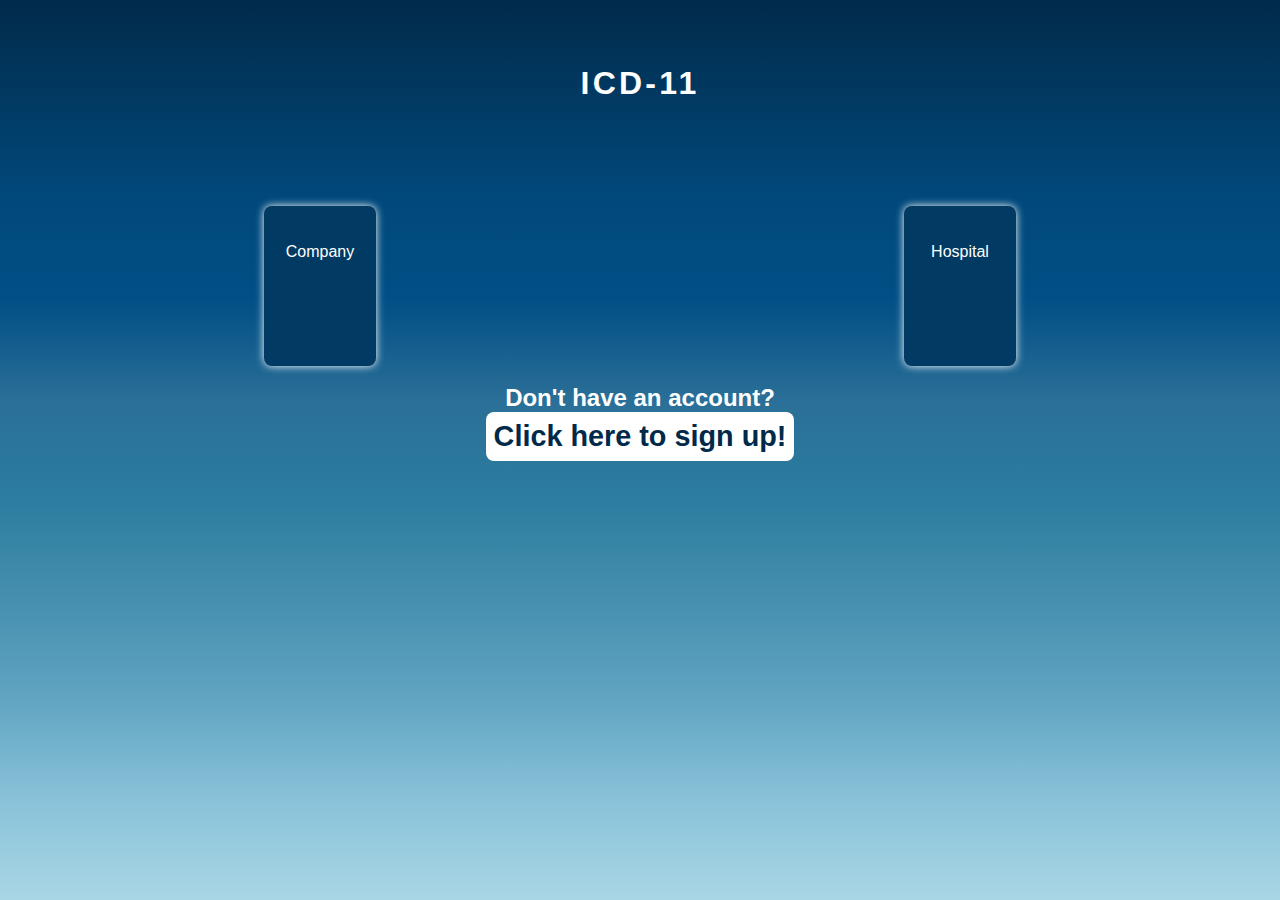
==== loginpage/index.html @ 3163ed45 "added new stuff" ====
<!DOCTYPE html>
<html lang="en">

<head>
    <link rel="stylesheet" href="smallmobiledesign.css" />
    <link rel="stylesheet" href="smallmobiledesign2.css" />
    <link rel="stylesheet" href="bigmobiledesign.css" />
    <link rel="stylesheet" href="desktopdesign.css">
    <link rel="stylesheet" href="https://cdnjs.cloudflare.com/ajax/libs/font-awesome/6.1.1/css/all.min.css"
        integrity="sha512-KfkfwYDsLkIlwQp6LFnl8zNdLGxu9YAA1QvwINks4PhcElQSvqcyVLLD9aMhXd13uQjoXtEKNosOWaZqXgel0g=="
        crossorigin="anonymous" referrerpolicy="no-referrer" />
    <meta charset="UTF-8">
    <meta http-equiv="X-UA-Compatible" content="IE=edge">
    <meta name="viewport" content="width=device-width, initial-scale=1">
    <title>Login page </title>
</head>

<body>
    <a href="/frontpage/frontpage.html" id="back"><i class="fa fa-arrow-circle-left" aria-hidden="true"></i></a>
    <h1>ICD-11</h1>
    <div class="container">
        <div class="topdiv">
            <i class="fa fa-building"></i><br> Company
            <div class="dropdiv">
                <form action="/intro/intro.html">
                    <label for="Email1">Email</label>
                    <br>
                    <input class="input" type="email" id="Email1">
                    <br>
                    <br>
                    <label for="Password1">Password</label>
                    <br>
                    <input class="input" type="password" id="Password1">
                    <br>
                    <br>
                    <button class="button" type="submit">Login</button>
                </form>
            </div>
        </div>
        <div class="topdiv">
            <i class="fa fa-hospital"></i><br> Hospital
            <div class="dropdiv">
                <form action="https://icd.who.int/browse11/l-m/en">
                    <label for="Email2">Email</label>
                    <br>
                    <input class="input" type="email" id="Email2">
                    <br>
                    <br>
                    <label for="Password2">Password</label>
                    <br>
                    <input class="input" type="password" id="Password2">
                    <br>
                    <br>
                    <button class="button" type="submit">Login</button>
                </form>
            </div>
        </div>
    </div>
    <br>
    <p>Don't have an account?
        <br><a href="/signup/signup.html" id="button">Click here to sign up!</a></p>
</body>

</html>
---- loginpage/smallmobiledesign.css ----
* {
  margin: 0rem 0rem
}

body {
  background: linear-gradient(#012a4a, #013a63, #01497c, #014f86, #2a6f97, #2c7da0, #468faf, #61a5c2, #89c2d9, #a9d6e5);
  background-attachment: fixed;
  text-align: center;
  font-family: "Alliance No.1", "Segoe UI", Helvetica, Arial;
  color: white
}

h1 {
  font-size: 2em;
  position: relative;
  display: inline-block;
  margin-top: 0;
  letter-spacing: .2rem;
  margin-bottom: 1rem;
  line-height: 4.75rem
}

.container {
  display: flex;
  justify-content: center;
  flex-direction: column;
  align-items: center
}

.topdiv {
  position: relative;
  width: 7rem;
  height: 10rem;
  margin-bottom: 10em;
  font-size: 1rem;
  background: #013a63;
  border-radius: .5rem;
  box-sizing: border-box;
  box-shadow: 0 0 .5em white
}

div i {
  font-size: 2rem;
  color: white;
  margin: auto;
  padding: 2rem;
  box-sizing: border-box
}

.dropdiv {
  position: absolute;
  opacity: 0;
  font-size: 1rem;
  top: 0;
  margin: auto;
  left: 0;
  width: 100%;
  height: 100%;
  background: white;
  color: black;
  border-radius: .5rem;
  transition: transform 2s
}

.input,
.button {
  font-size: 1rem;
  width: 70%;
  margin: auto
}

.button {
  border-radius: .5rem !important;
  background: #1ca01c !important
}

.topdiv:hover .dropdiv {
  opacity: 1;
  transform: translateY(100%);
  transition: .5s transform;
  z-index: -1
}

#back {
  display: inline-block;
  position: absolute;
  box-sizing: border-box;
  color: aliceblue;
  font-size: 300%;
  top: 1%;
  left: 0;
  margin: .5em
}
#button:hover {
  box-shadow: 0 0 1em white;
  background: #012a4a;
  color: aliceblue
}
#button 
{
  font-size: larger;
    background: white;
    display: inline-block;
    color: #012a4a;
    padding: 0.5rem;
    border-radius: 0.5rem;
    font-weight: bold;
    text-decoration: none;
}
p{
  font-size: x-large;
  font-weight: bold;
  
  animation-name: floating;
    animation-duration: 3s;
    animation-iteration-count: infinite;
    animation-timing-function: ease-in-out;
}
@keyframes floating {
  from {
    transform: translate(0, 0)
  }

  65% {
    transform: translate(0, 15px)
  }

  to {
    transform: translate(0, -0)
  }
}
---- loginpage/desktopdesign.css ----
@media screen and (min-width:67.5em) {
  body {
    overflow: hidden
  }

  h1 {
    position: relative;
    top:5vh;
    margin-bottom: 2.5rem
  }

  .container {
    margin-top: 10vh;
    flex-direction: row
  }

  .topdiv {
    text-align: center;
    margin: .25em;
    margin:auto;
  }
}
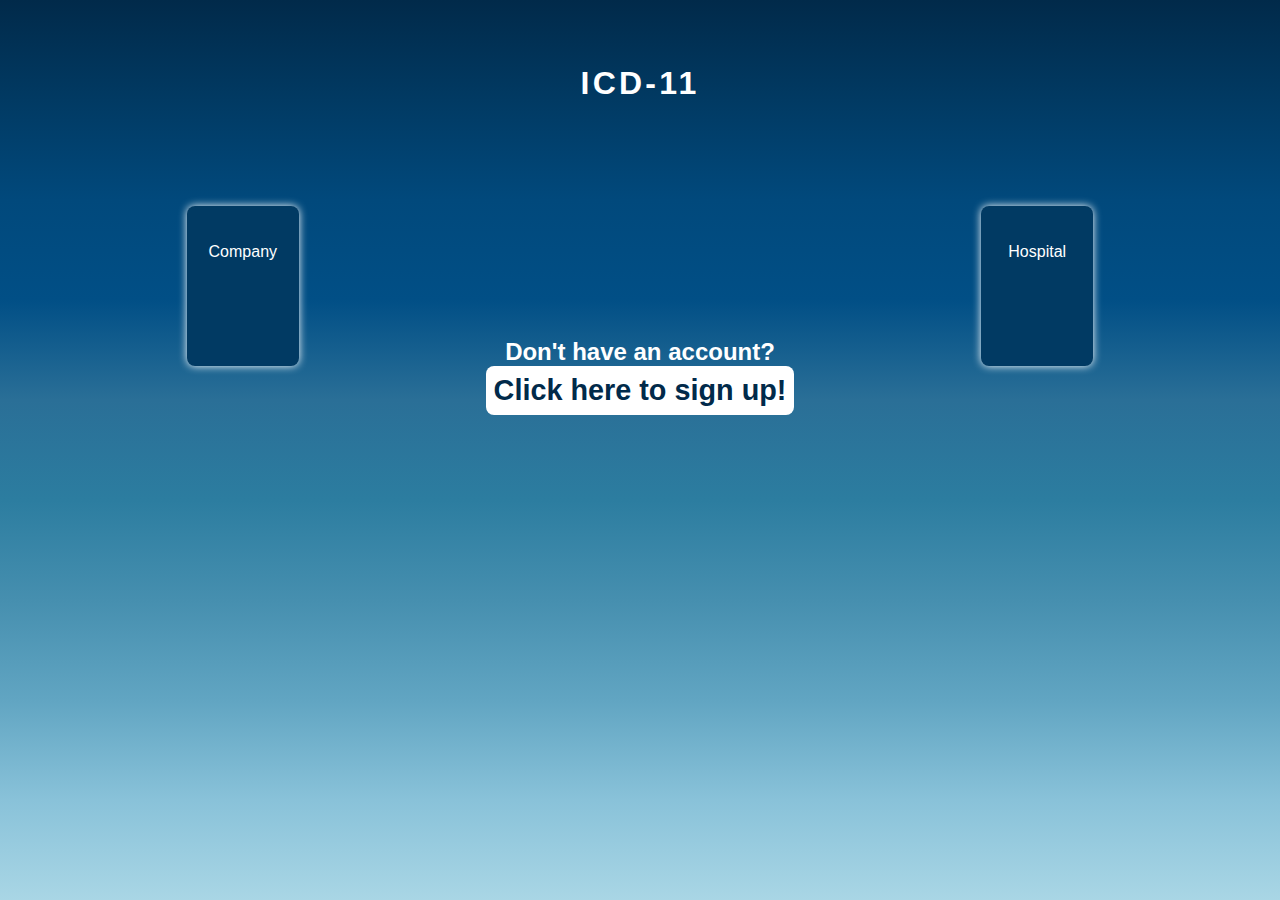
==== commit 27fa3197: "another last commit" ====
--- a/loginpage/index.html
+++ b/loginpage/index.html
@@ -37,6 +37,11 @@
                 </form>
             </div>
         </div>
+        <p>Don't have an account?
+        <br>
+        <a href="/signup/signup.html" id="button">Click here to sign up!</a>
+        </p>
+        
         <div class="topdiv">
             <i class="fa fa-hospital"></i><br> Hospital
             <div class="dropdiv">
@@ -57,8 +62,8 @@
         </div>
     </div>
     <br>
-    <p>Don't have an account?
-        <br><a href="/signup/signup.html" id="button">Click here to sign up!</a></p>
+    <br>
+    
 </body>
 
 </html>--- a/loginpage/smallmobiledesign.css
+++ b/loginpage/smallmobiledesign.css
@@ -7,7 +7,7 @@
   background-attachment: fixed;
   text-align: center;
   font-family: "Alliance No.1", "Segoe UI", Helvetica, Arial;
-  color: white
+  color: white;
 }
 
 h1 {
@@ -110,11 +110,13 @@
 p{
   font-size: x-large;
   font-weight: bold;
-  
+  display: inline-block;
+  position: relative;
   animation-name: floating;
-    animation-duration: 3s;
-    animation-iteration-count: infinite;
-    animation-timing-function: ease-in-out;
+  animation-duration: 3s;
+  animation-iteration-count: infinite;
+  animation-timing-function: ease-in-out;
+  bottom:-43vh;
 }
 @keyframes floating {
   from {
@@ -128,4 +130,4 @@
   to {
     transform: translate(0, -0)
   }
-}+}
--- a/loginpage/desktopdesign.css
+++ b/loginpage/desktopdesign.css
@@ -19,4 +19,7 @@
     margin: .25em;
     margin:auto;
   }
+  p{
+    top: 10vh;
+  }
 }